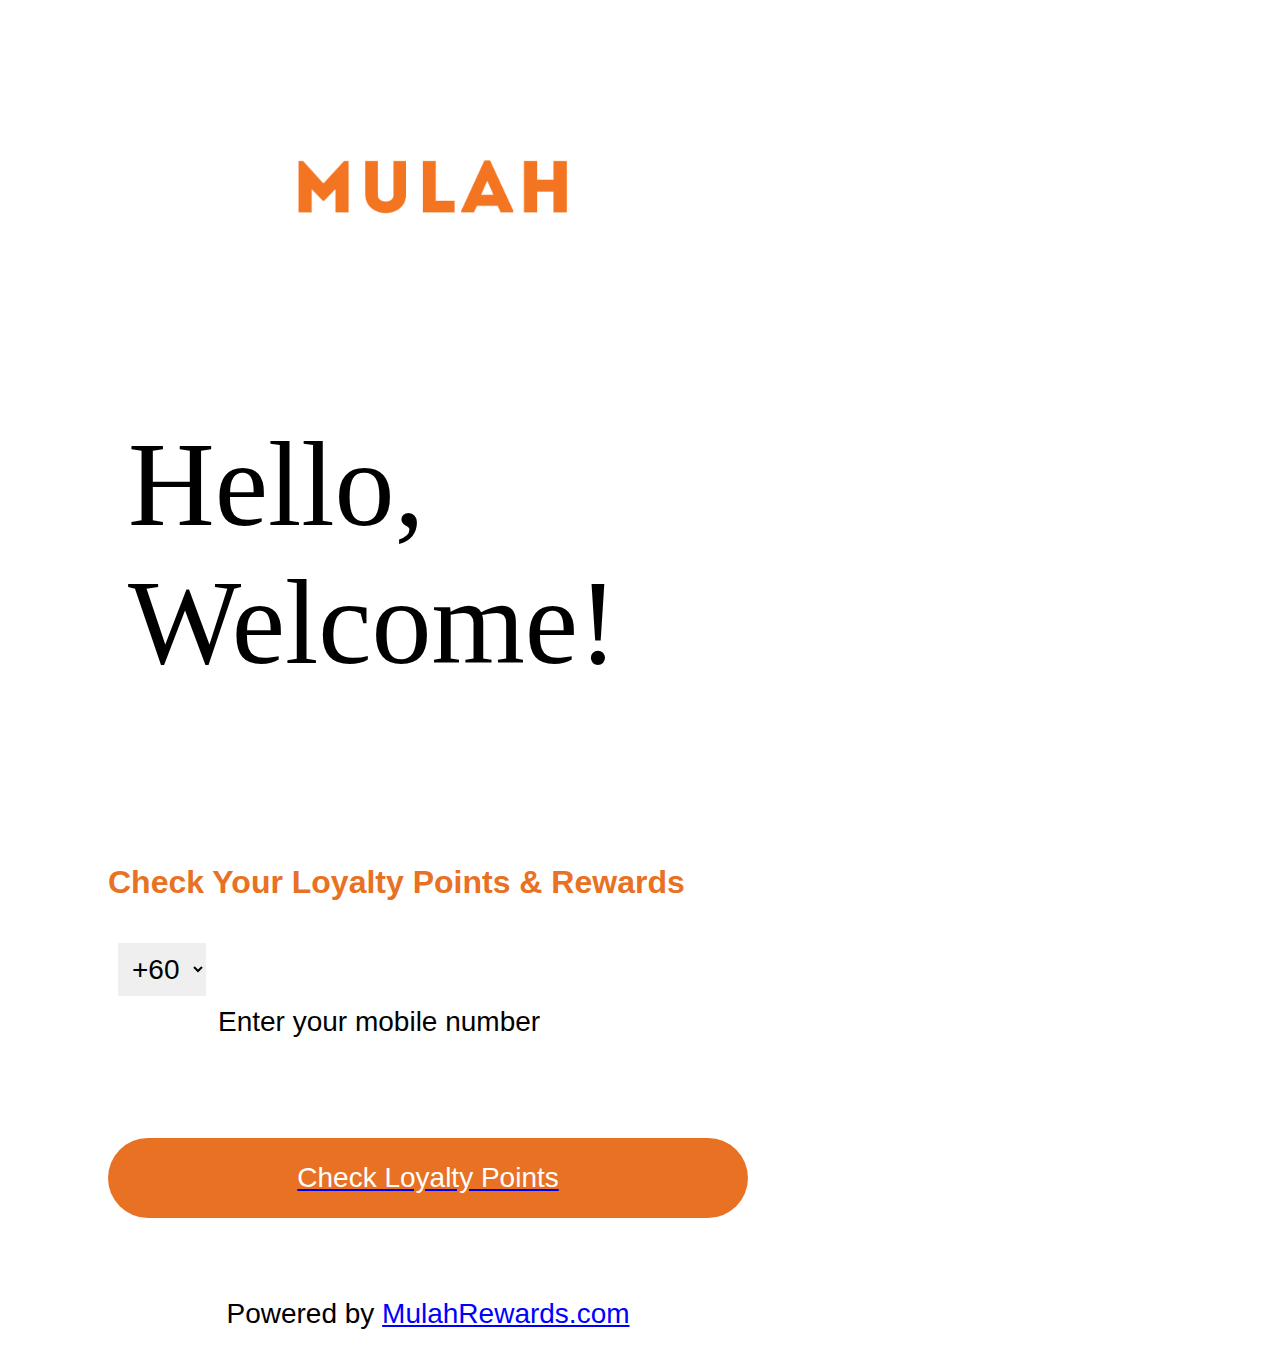
==== index.html @ bf6ac242 "all" ====
<!DOCTYPE html>
<html lang="en">
<head>
    <meta charset="UTF-8">
    <meta name="viewport" content="width=640, user-scalable=yes" id="wixMobileViewport">
    <link rel="stylesheet" href="style.css">
    <title>Page1</title>
</head>
<body>
<div class="container">
    <div class="logo">
      <img src="img/mulah_logo.webp" width="300">
    </div>
    <div class = "welcome-phase">
        <p>Hello, Welcome!</p>
    </div>
    <div class = "bold-words">
        <p>Check Your Loyalty Points & Rewards</p>
    </div>
    <div class="phone-number">
        <div class="country-code">
            <select class="country-code">
                <option value="+60">+60</option>
            </select>
            <input class="phone" type="phone" id="phone" name="phone" value="Enter your mobile number"><br>
        </div>
    </div>
    <div class="the-button">
        <a href="page2.html">
            <button class="button">Check Loyalty Points</button>
        </a>
    </div>
    <div class="powered">
        <p id="input">Powered by <a class="link" href="https://www.mulahrewards.com">MulahRewards.com</a></p>
    </div>
</div>
</body>
</html>
---- style.css ----
.container{
    height: 1136px;
    width: 640px;
    padding: 100px 100px;
    display: block;
    justify-content: center;
}

.logo{
    padding: 40px 20px;
    display: flex;
    justify-content: center;
    align-items: center;
}

.welcome-phase{
    margin: 20px 20px;
    display: flex;
    font-family: "Times New Roman", serif;
    font-size: 120px;
}

.bold-words{
    display: flex;
    font-family: Arial, serif;
    font-weight: bold;
    font-size: 32px;
    color: #e97123;
}

.country-code{
    padding: 10px 10px 10px;
    border: 0px;
    font-size:  28px;
}

.phone{
    padding: 10px 100px 10px;
    border: 0px;
    font-size:  28px;
}

.the-button{
    margin: 80px 0;
}

.button{
    display: block;
    width: 100%;
    height: 80px;
    background-color: #e97123;
    color: white;
    border: 0;
    border-radius: 64px;
    font-size: 28px;
}

.powered{
    margin: 20px 100px;
    display: block;
    justify-content: center;
    text-align: center;
    font-size: 28px;
    font-family: Arial;
}

.link{
    color: blue;
    text-decoration: underline;
}

.name-input {
    display: block;
    justify-content: center;
}
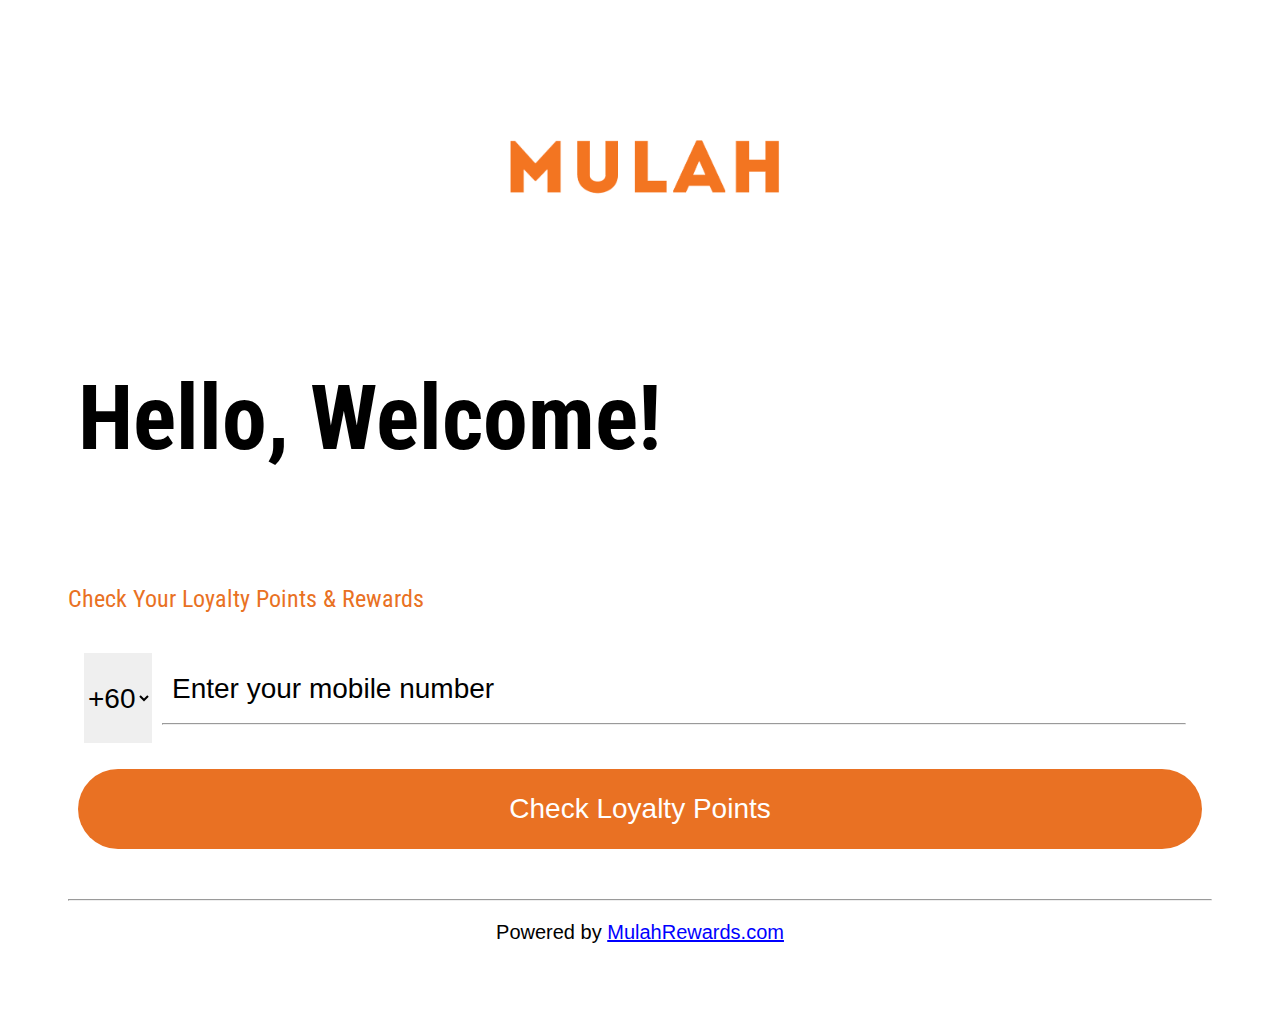
==== commit d3ab0620: "all" ====
--- a/index.html
+++ b/index.html
@@ -4,9 +4,12 @@
     <meta charset="UTF-8">
     <meta name="viewport" content="width=640, user-scalable=yes" id="wixMobileViewport">
     <link rel="stylesheet" href="style.css">
+    <link rel="preconnect" href="https://fonts.googleapis.com">
+    <link rel="preconnect" href="https://fonts.gstatic.com" crossorigin>
+    <link href="https://fonts.googleapis.com/css2?family=Roboto+Condensed:wght@400;700&display=swap" rel="stylesheet">
     <title>Page1</title>
 </head>
-<body>
+<body class="device-mobile-optimized">
 <div class="container">
     <div class="logo">
       <img src="img/mulah_logo.webp" width="300">
@@ -17,19 +20,35 @@
     <div class = "bold-words">
         <p>Check Your Loyalty Points & Rewards</p>
     </div>
-    <div class="phone-number">
-        <div class="country-code">
-            <select class="country-code">
-                <option value="+60">+60</option>
-            </select>
-            <input class="phone" type="phone" id="phone" name="phone" value="Enter your mobile number"><br>
+    <div class="phone">
+        <select class="country-code">
+            <option value="+60">+60</option><br>
+            <hr>
+        </select>
+        <div class="phone-number">
+            <input class="phone-input" id="phoneNumber" value="Enter your mobile number" required><br>
+            <hr>
         </div>
     </div>
     <div class="the-button">
-        <a href="page2.html">
-            <button class="button">Check Loyalty Points</button>
-        </a>
+        <button class="button" onclick="getInputValue()">Check Loyalty Points</button>
+        <p id="errorMessage">*Incorrect Phone Number! Please try again.</p>
+        <script>
+            function getInputValue() {
+                const input = document.getElementById("phoneNumber");
+                const value = input.value;
+                if(value === "173527250"){
+                    const errorMessage = document.getElementById("errorMessage");
+                    window.location.href = "index2.html";
+                    errorMessage.style.visibility = "hidden";
+                }else{
+                    const errorMessage = document.getElementById("errorMessage");
+                    errorMessage.style.visibility = "visible";
+                }
+            }
+        </script>
     </div>
+    <hr id="line">
     <div class="powered">
         <p id="input">Powered by <a class="link" href="https://www.mulahrewards.com">MulahRewards.com</a></p>
     </div>
--- a/style.css
+++ b/style.css
@@ -1,47 +1,69 @@
+body.device-mobile-optimized{
+    overflow-x: hidden;
+}
+
 .container{
-    height: 1136px;
-    width: 640px;
-    padding: 100px 100px;
-    display: block;
-    justify-content: center;
+    padding: 60px 60px 60px 60px;
 }
 
 .logo{
-    padding: 40px 20px;
+    padding: 60px 10px;
+    display: flex;
+    justify-content: center;
+    align-items: center;
+}
+
+.logo2{
+    padding: 40px 10px;
     display: flex;
     justify-content: center;
     align-items: center;
 }
 
 .welcome-phase{
-    margin: 20px 20px;
-    display: flex;
-    font-family: "Times New Roman", serif;
-    font-size: 120px;
+    margin: 10px 10px;
+    text-align: left;
+    font-family: 'Roboto Condensed', sans-serif;
+    font-weight: 700;
+    font-size: 90px;
 }
 
 .bold-words{
     display: flex;
-    font-family: Arial, serif;
-    font-weight: bold;
-    font-size: 32px;
+    font-family: 'Roboto Condensed', serif;
+    font-weight: 400;
+    font-size: 24px;
     color: #e97123;
 }
 
-.country-code{
-    padding: 10px 10px 10px;
-    border: 0px;
-    font-size:  28px;
+.phone{
+    display: flex;
+    flex-direction: row;
+    padding: 16px;
 }
 
-.phone{
-    padding: 10px 100px 10px;
-    border: 0px;
-    font-size:  28px;
+.country-code {
+    display: flex;
+    flex-direction: row;
+    align-items: center;
+    padding: 10px 0 10px 0;
+    border: 0;
+    font-size: 28px;
+}
+
+.phone-number{
+    padding: 10px;
+    width: 100%;
+}
+
+.phone-input{
+    border: 0;
+    width: 100%;
+    font-size: 28px;
 }
 
 .the-button{
-    margin: 80px 0;
+    margin: 10px 10px 0px 10px;
 }
 
 .button{
@@ -55,13 +77,17 @@
     font-size: 28px;
 }
 
+a.no-underline{
+    text-decoration: none;
+}
+
 .powered{
-    margin: 20px 100px;
+    margin: 18px 100px;
     display: block;
     justify-content: center;
     text-align: center;
-    font-size: 28px;
-    font-family: Arial;
+    font-size: 20px;
+    font-family: Arial, serif;
 }
 
 .link{
@@ -72,4 +98,92 @@
 .name-input {
     display: block;
     justify-content: center;
-}+}
+
+.line{
+    margin: 16px;
+}
+
+p.title{
+    margin: 10px 0 10px 0;
+    text-align: left;
+    font-family: 'Roboto Condensed', sans-serif;
+    font-weight: 700;
+    font-size: 50px;
+}
+
+.reminder{
+    margin: 16px;
+    font-style: italic;
+    font-size: 20px;
+    color: #e97123;
+}
+
+.name{
+    display: flex;
+    flex-direction: column;
+}
+
+/*.b{*/
+/*    display: flex;*/
+/*    flex-direction: column;*/
+/*}*/
+
+.email-address{
+    display: flex;
+    flex-direction: column;
+}
+
+label{
+    padding: 10px 0 10px 0;
+    font-family: sans-serif;
+    font-size: 28px;
+    font-weight: bold;
+}
+
+input{
+    padding: 10px 10px 10px 10px;
+    font-size: 28px;
+    border-radius: 8px;
+}
+
+input[id="dd"], input[id="mm"], input[id="yy"]{
+    display: inline-block;
+    width: 33.33%;
+    padding: 10px 10px 10px 10px;
+    font-size: 28px;
+    border-radius: 8px;
+}
+
+.check{
+    display: flex;
+    flex-direction: row;
+}
+
+.no-email{
+    font-size: 16px;
+    font-style: italic;
+    font-weight: lighter;
+}
+
+.dd-mm-yy{
+    display: flex;
+    flex-direction: row;
+    width: available;
+}
+
+.bod{
+    display: flex;
+    flex-direction: column;
+}
+
+p[id='errorMessage']{
+    visibility: hidden;
+    color: #e97123;
+    text-align: center;
+}
+
+p[id=errorMessage]{
+    font-family: Arial, serif;
+}
+
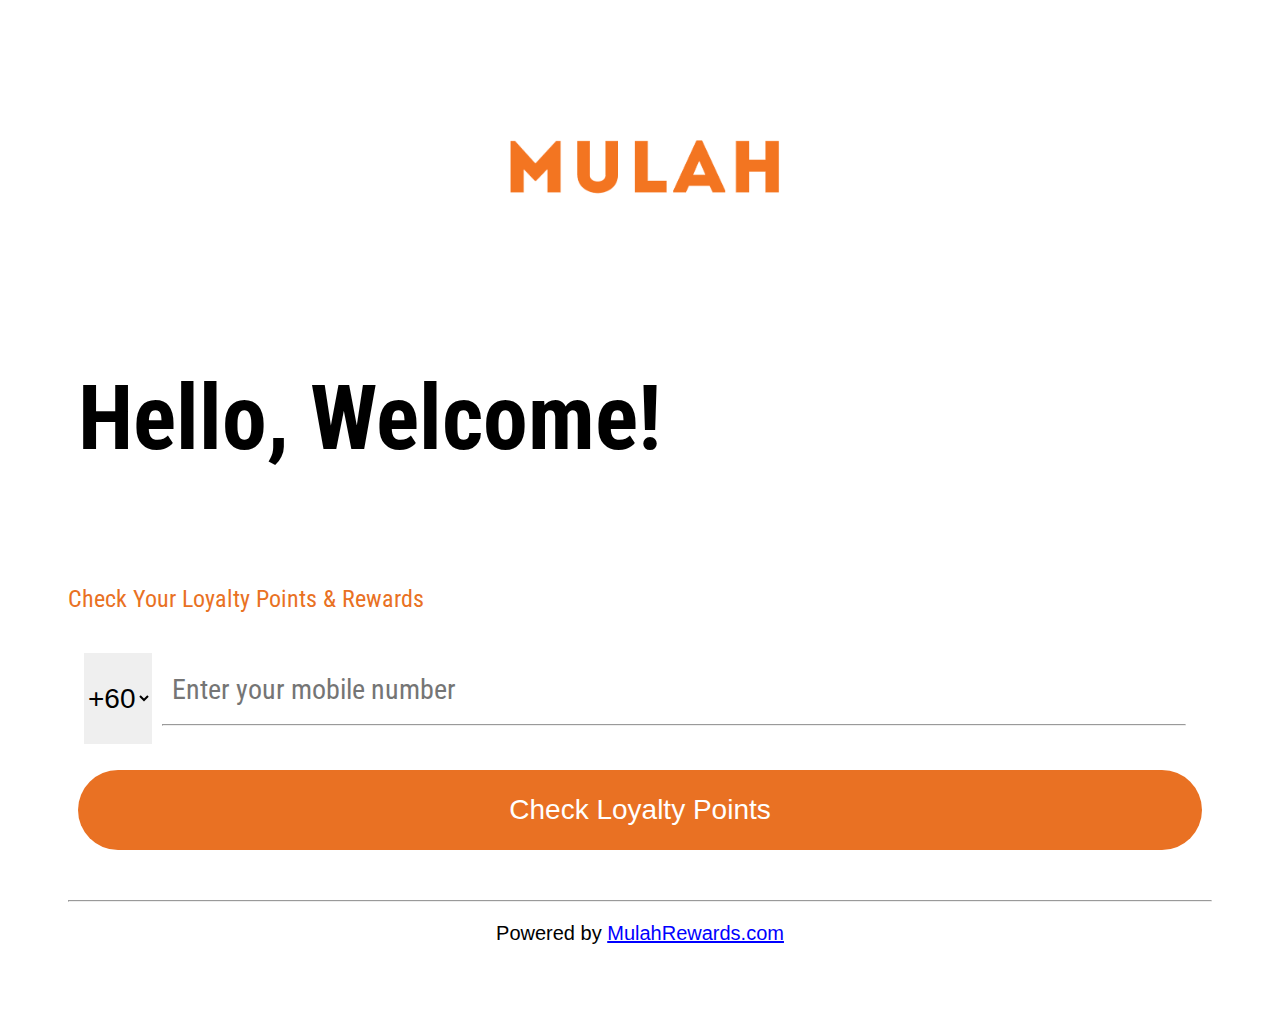
==== commit 09abcfa1: "change" ====
--- a/index.html
+++ b/index.html
@@ -12,7 +12,7 @@
 <body class="device-mobile-optimized">
 <div class="container">
     <div class="logo">
-      <img src="img/mulah_logo.webp" width="300">
+      <img title="logo" src="img/mulah_logo.webp" width="300">
     </div>
     <div class = "welcome-phase">
         <p>Hello, Welcome!</p>
@@ -21,12 +21,12 @@
         <p>Check Your Loyalty Points & Rewards</p>
     </div>
     <div class="phone">
-        <select class="country-code">
+        <select title="country" class="country-code">
             <option value="+60">+60</option><br>
             <hr>
         </select>
         <div class="phone-number">
-            <input class="phone-input" id="phoneNumber" value="Enter your mobile number" required><br>
+            <input class="phone-input" id="phoneNumber" placeholder="Enter your mobile number" required><br>
             <hr>
         </div>
     </div>
--- a/style.css
+++ b/style.css
@@ -75,6 +75,7 @@
     border: 0;
     border-radius: 64px;
     font-size: 28px;
+    cursor: pointer;
 }
 
 a.no-underline{
@@ -136,13 +137,14 @@
 
 label{
     padding: 10px 0 10px 0;
-    font-family: sans-serif;
-    font-size: 28px;
+    font-family: "Roboto Condensed" ,sans-serif;
+    font-size: 30px;
     font-weight: bold;
 }
 
 input{
     padding: 10px 10px 10px 10px;
+    font-family: "Roboto Condensed" ,sans-serif;
     font-size: 28px;
     border-radius: 8px;
 }
@@ -187,3 +189,54 @@
     font-family: Arial, serif;
 }
 
+div.info{
+    display: flex;
+    flex-direction: column;
+}
+
+.info-text-style{
+    padding: 10px;
+    font-family: "Roboto Condensed", serif;
+    font-weight: lighter;
+    font-size: 32px;
+}
+
+div.label-info{
+    display: flex;
+    flex-direction: column;
+}
+
+div.detail{
+    display: flex;
+    flex-direction: column;
+}
+
+.button:hover{
+    background-colorcolor: #c75913;
+}
+
+
+p.point{
+    margin: 10px 0 10px 0;
+    text-align: left;
+    font-family: 'Roboto Condensed', sans-serif;
+    font-weight: 700;
+    font-size: 90px;
+}
+
+span.smaller{
+    font-weight: 400;
+    font-size: 36px;
+}
+
+.royalty-points{
+    padding: 10px;
+    margin-bottom: 24px;
+    display: flex;
+    flex-direction: row;
+    justify-content: center;
+    align-content: center;
+    background-color: #e97123;
+    color: white;
+    border-radius: 42px;
+}